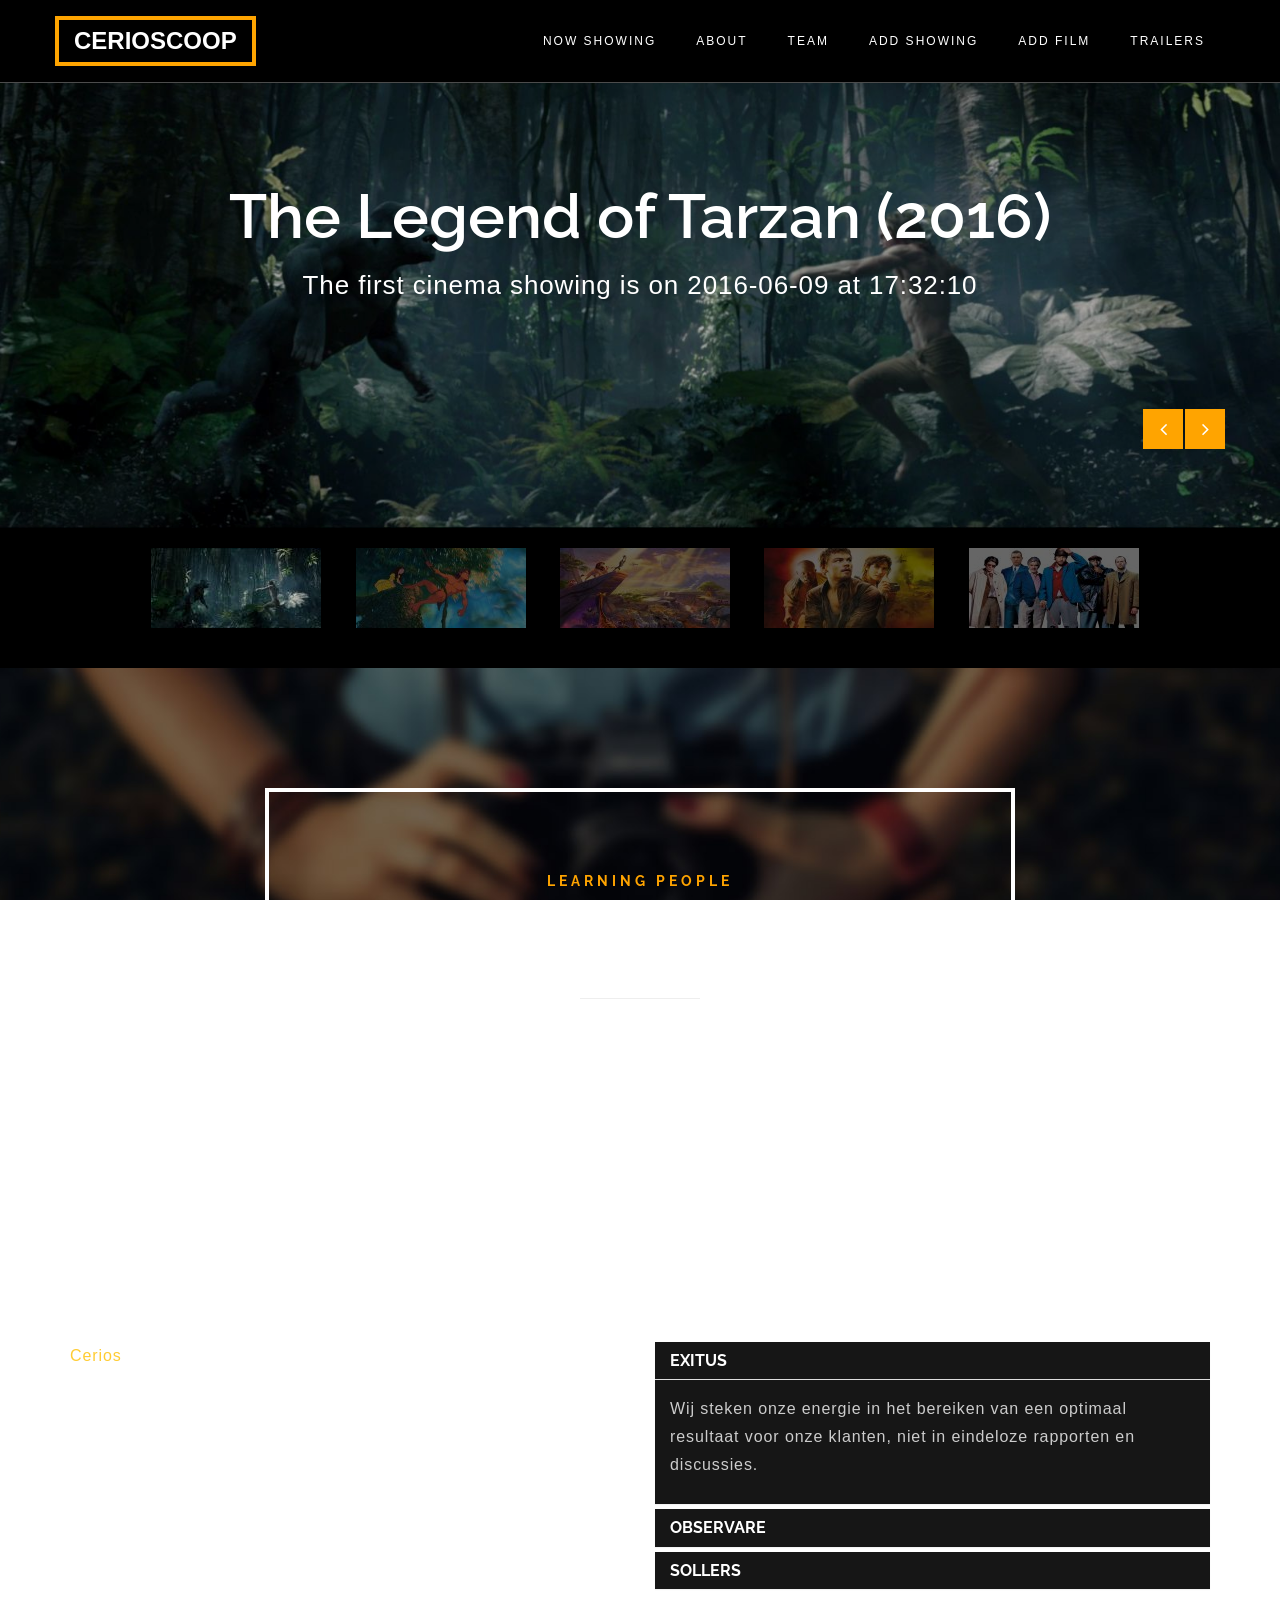
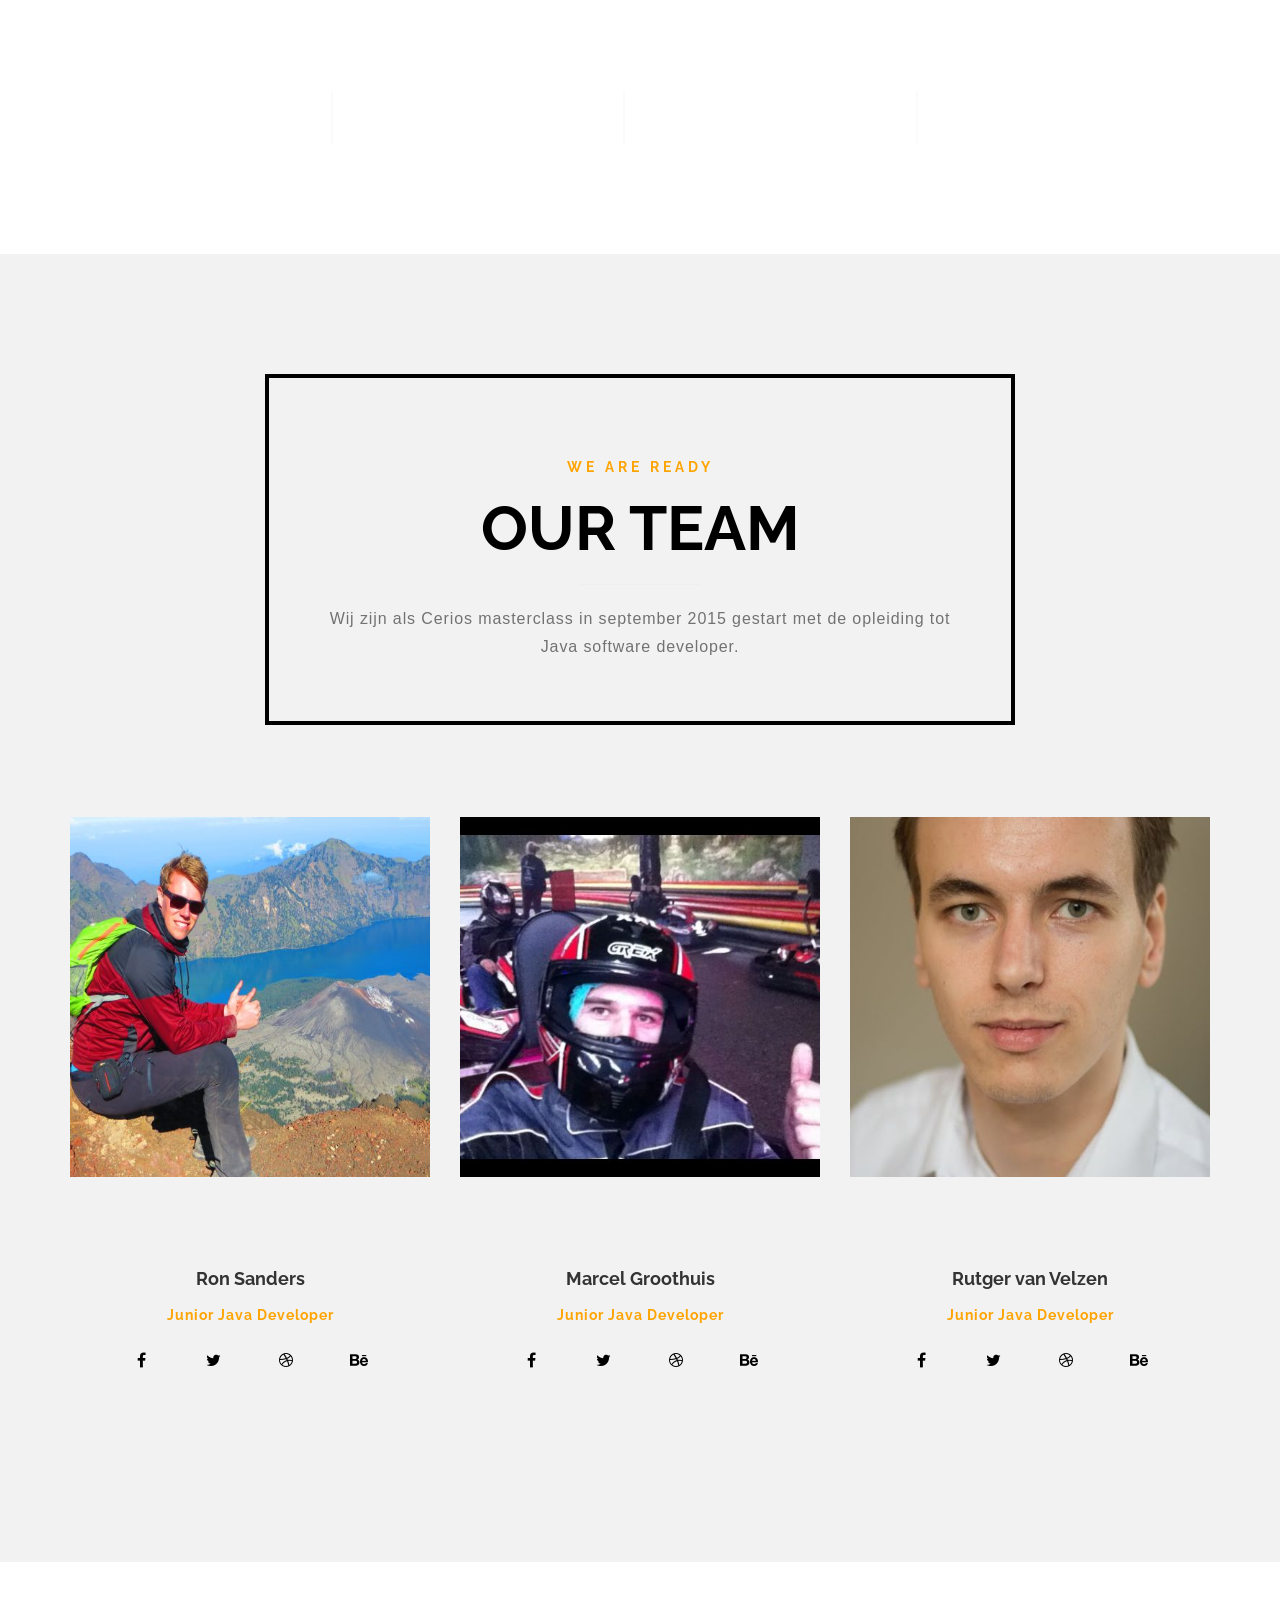
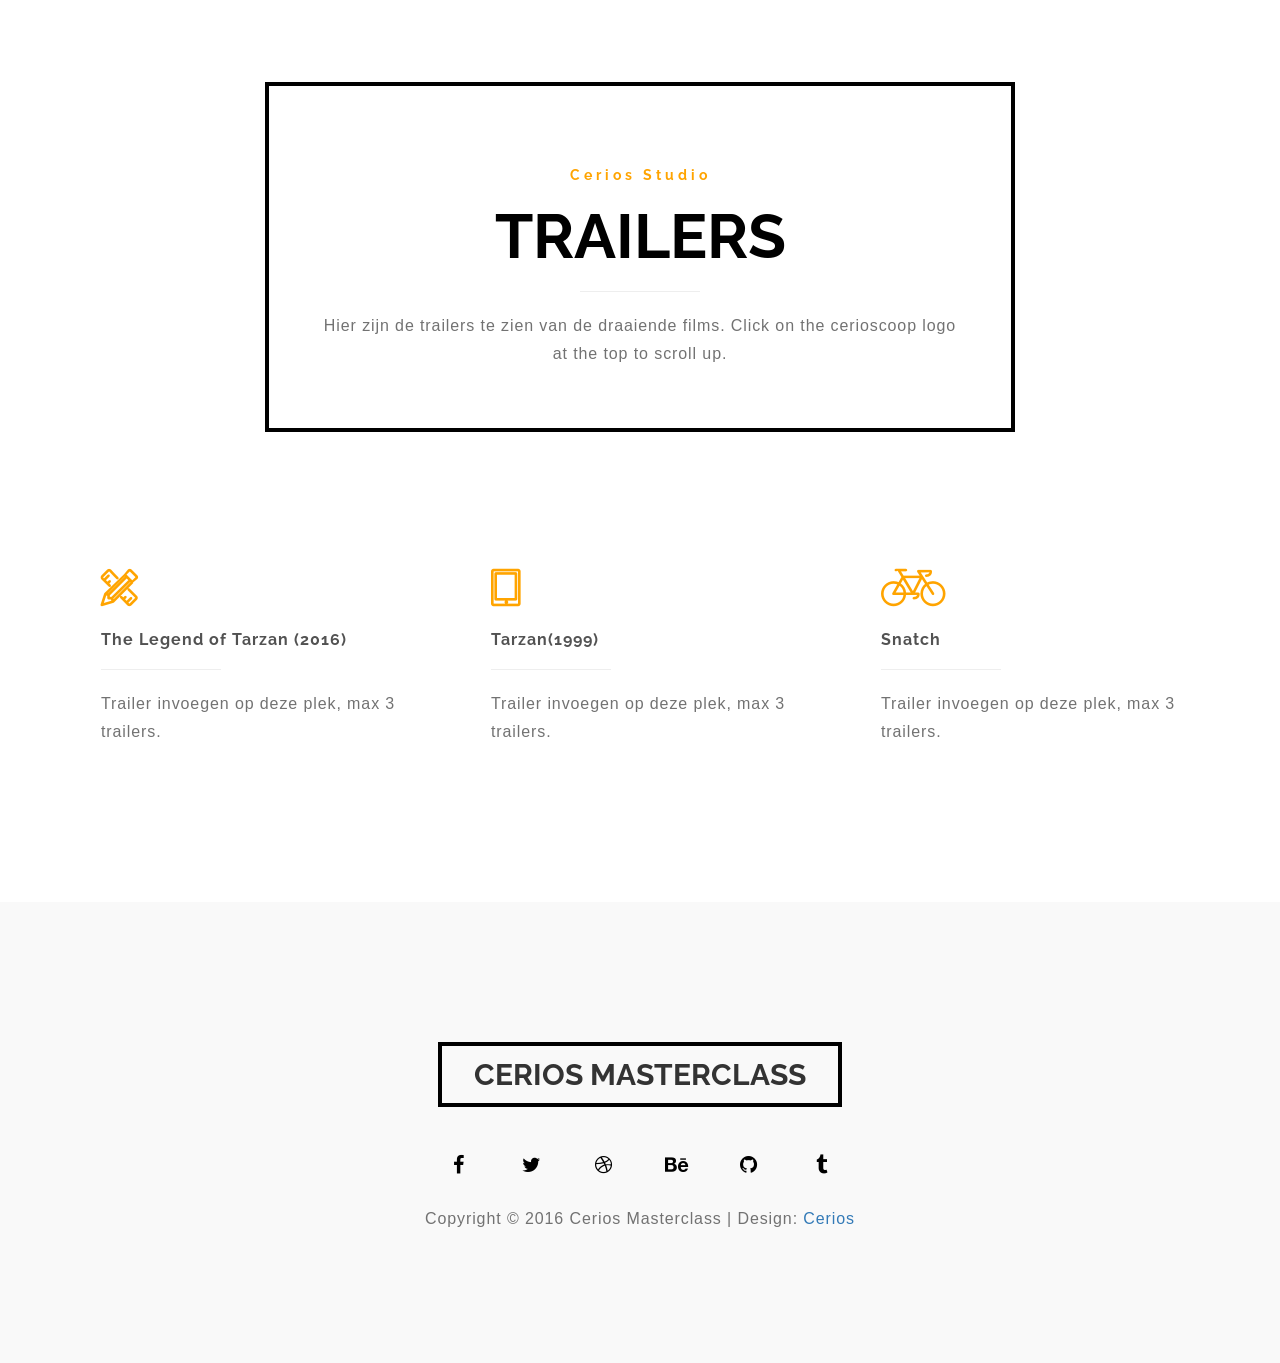
==== src/main/webapp/index.html @ 73bda1f7 "Merge remote-tracking branch 'refs/remotes/RonSanders/master'" ====
<!DOCTYPE html>
<html lang="en">
<head>

	<meta charset="utf-8">

	<!-- Template site title
   ================================================== -->
	<title>Cerioscoop made by the Cerios masterclass</title>

	<meta http-equiv="X-UA-Compatible" content="IE=Edge">
	<meta name="viewport" content="width=device-width, initial-scale=1">
	<meta name="keywords" content="">
	<meta name="description" content="">
<!--

Template 2078 Adventure

http://www.tooplate.com/view/2078-adventure

-->
	<!-- Bootstrap CSS
   ================================================== -->
	<link rel="stylesheet" href="css/bootstrap.min.css">

	<!-- Animate CSS
   ================================================== -->
	<link rel="stylesheet" href="css/animate.min.css">

	<!-- Font Icons
   ================================================== -->
	<link rel="stylesheet" href="css/font-awesome.min.css">
	<link rel="stylesheet" href="css/et-line-font.css">

	<!-- Nivo Lightbox CSS
   ================================================== -->
	<link rel="stylesheet" href="css/nivo-lightbox.css">
	<link rel="stylesheet" href="css/nivo_themes/default/default.css">

	<!-- Owl Carousel CSS
   ================================================== -->
   	<link rel="stylesheet" href="css/owl.theme.css">
	<link rel="stylesheet" href="css/owl.carousel.css">

	<!-- BxSlider CSS
   ================================================== -->
   	<link rel="stylesheet" href="css/bxslider.css">

   	<!-- Main CSS
   	================================================== -->
	<link rel="stylesheet" href="css/style.css">

	<!-- Google web font
   ================================================== -->
	<link href='https://fonts.googleapis.com/css?family=Raleway:700' rel='stylesheet' type='text/css'>
	
</head>

<body data-spy="scroll" data-target=".navbar-collapse" data-offset="50">


<!-- Preloader section
================================================== -->
<section  class="preloader">

	<div class="sk-rotating-plane"></div>

</section>


<!-- Navigation section
================================================== -->
<section class="navbar navbar-fixed-top custom-navbar" role="navigation">
	<div class="container">

		<div class="navbar-header">
			<button class="navbar-toggle" data-toggle="collapse" data-target=".navbar-collapse">
				<span class="icon icon-bar"></span>
				<span class="icon icon-bar"></span>
				<span class="icon icon-bar"></span>
			</button>
			<a href="#home" class="smoothScroll navbar-brand">CERIOSCOOP</a>
		</div>
		<div class="collapse navbar-collapse">
			<ul class="nav navbar-nav navbar-right">
            
				<!-- <li><a href="#home" class="smoothScroll">HOME</a></li> -->
                
				<li><a href="now-showing.jsp" class="smoothScroll">NOW SHOWING</a></li>
				<li><a href="#about" class="smoothScroll">ABOUT</a></li>
				<li><a href="#team" class="smoothScroll">TEAM</a></li>
				<li><a href="add-showing.html" class="smoothScroll">ADD SHOWING</a></li>
				<li><a href="add-film.html" class="smoothScroll">ADD FILM</a></li>
				<li><a href="#work" class="smoothScroll">TRAILERS</a></li>
			</ul>
		</div>

	</div>
</section>


<!-- Homepage section
================================================== -->
<div id="home">
	<div class="site-slider">
        <ul class="bxslider">
			<li>
                <img src="images/slider/slide1.jpg" alt="slider image 1">
                <div class="container">
                    <div class="row">
                        <div class="col-md-12">
                            <div class="slider-caption">
                                <h2>The Legend of Tarzan (2016)</h2>
                                <p class="color-white">The first cinema showing is on 2016-06-09 at 17:32:10</p>
                            </div>
                        </div>
                    </div>
                </div>
            </li>
            <li>
                <img src="images/slider/slide2.jpg" alt="slider image 2">
                <div class="container caption-wrapper">
                    <div class="slider-caption">
                        <h2>Tarzan (1999)</h2>
                        <p class="color-white">The first cinema showing is on 2016-06-09 at 17:32:10</p>
                    </div>
                </div>
            </li>
            <li>
                <img src="images/slider/slide3.jpg" alt="slider image 3">
                <div class="container">
                    <div class="row">
                        <div class="col-md-12">
                            <div class="slider-caption">
                                <h2>Lion King</h2>
                                <p class="color-white">The first cinema showing is on 2016-06-09 at 17:32:10</p>
                            </div>
                        </div>
                    </div>
                </div>
            </li>
            <li>
                <img src="images/slider/slide4.jpg" alt="slider image 4">
                <div class="container">
                    <div class="row">
                        <div class="col-md-12">
                            <div class="slider-caption">
                                <h2>Blood Diamond</h2>
                                <p class="color-white">The first cinema showing is on 2016-06-09 at 17:32:10</p>
                            </div>
                        </div>
                    </div>
                </div>
            </li>
            <li>
                <img src="images/slider/slide5.jpg" alt="slider image 5">
                <div class="container">
                    <div class="row">
                        <div class="col-md-12">
                            <div class="slider-caption">
                                <h2>Snatch</h2>
                               <p class="color-white">The first cinema showing is on 2016-06-09 at 17:32:10</p>
                            </div>
                        </div>
                    </div>
                </div>
            </li>
        </ul> <!-- /.bxslider -->
        <div class="bx-thumbnail-wrapper">
            <div class="container">
                <div class="row">
                    <div class="col-md-12">
                        <div id="bx-pager">
                            <a data-slide-index="0" href=""><img src="images/slider/thumb1.jpg" alt="thumbnail 1" /></a>
                            <a data-slide-index="1" href=""><img src="images/slider/thumb2.jpg" alt="thumbnail 2" /></a>
                            <a data-slide-index="2" href=""><img src="images/slider/thumb3.jpg" alt="thumbnail 3" /></a>
                            <a data-slide-index="3" href=""><img src="images/slider/thumb4.jpg" alt="thumbnail 4" /></a>
                            <a data-slide-index="4" href=""><img src="images/slider/thumb5.jpg" alt="thumbnail 5" /></a>
                        </div>
                    </div>
                </div>
            </div>
        </div>
    </div> <!-- /.site-slider -->
</div>

<!-- About section
================================================== -->
<section id="about" class="parallax-section">
	<div class="container">
		<div class="row">

			<!-- Section title
			================================================== -->
			<div class="col-md-offset-2 col-md-8 col-sm-offset-2 col-sm-8">
				<div class="section-title">
					<h5 class="wow bounceIn">LEARNING PEOPLE</h5>
					<h1 class="heading color-white">WHO WE ARE</h1>
					<hr>
					<p class="color-white">We're Cerios! Een jong bedrijf met ongeveer zestig werknemers dat organisaties helpt om complexe IT projecten succesvol te realiseren. Informatie over het project vanuit de Readme file</p>
				</div>
			</div>

			<div class="col-md-6 col-sm-12">
				<h2>CERIOS MASTERCLASS</h2>
				<p class="color-white"><a rel="nofollow" href="http://www.cerios.nl" target="_parent">Cerios</a> is begonnen met het opleiden van Java software developers en heeft voor ons een leuke studie-opdracht bedacht, namelijk maak een soort thuisbioscoop webapp. Het is de bedoeling dat de webapp gaandeweg steeds verder uitgebreid wordt.</p>
				<p class="color-white">In de nabije toekomst zullen er ook tester gaan deelnemen aan de cerioscoop studie-opdracht om zo de leercurve optimaal te stimuleren.</p>
			</div>

			<div class="col-md-6 col-sm-12">
				<h2 class="mobile-top">WHY CHOOSE US?</h2>
				<div class="panel-group" id="accordion" role="tablist" aria-multiselectable="true">

  					<div class="panel panel-default">
   						<div class="panel-heading" role="tab" id="headingOne">
      						<h4 class="panel-title">
        						<a role="button" data-toggle="collapse" data-parent="#accordion" href="#collapseOne" aria-expanded="true" aria-controls="collapseOne">
          							Exitus
        						</a>
      						</h4>
    					</div>
   						<div id="collapseOne" class="panel-collapse collapse in" role="tabpanel" aria-labelledby="headingOne">
      						<div class="panel-body">
        						<p>Wij steken onze energie in het bereiken van een optimaal resultaat voor onze klanten, niet in eindeloze rapporten en discussies.</p>
      						</div>
   						 </div>
 					 </div>

    				<div class="panel panel-default">
   						<div class="panel-heading" role="tab" id="headingTwo">
      						<h4 class="panel-title">
        						<a role="button" data-toggle="collapse" data-parent="#accordion" href="#collapseTwo" aria-expanded="true" aria-controls="collapseTwo">
          							Observare
        						</a>
      						</h4>
    					</div>
   						<div id="collapseTwo" class="panel-collapse collapse" role="tabpanel" aria-labelledby="headingTwo">
      						<div class="panel-body">
        						<p>Wij hebben met al onze zintuigen continu aandacht voor onze omgeving. Dat verhoogt ons bewustzijn waardoor we intuïtief kunnen reageren op veranderingen, die de voortgang van een traject verstoren.</p>
      						</div>
   						 </div>
 					 </div>

 					 <div class="panel panel-default">
   						<div class="panel-heading" role="tab" id="headingThree">
      						<h4 class="panel-title">
        						<a role="button" data-toggle="collapse" data-parent="#accordion" href="#collapseThree" aria-expanded="true" aria-controls="collapseThree">
          							Sollers
        						</a>
      						</h4>
    					</div>
   						<div id="collapseThree" class="panel-collapse collapse" role="tabpanel" aria-labelledby="headingThree">
      						<div class="panel-body">
        						<p>Dankzij onze praktische vindingrijkheid zijn wij in staat om nieuwe paden te ontdekken en succesvol te bewandelen. Dat levert resultaat op, ook waar dit niet meer verwacht wordt: wij gaan door waar anderen stoppen.</p>
      						</div>
   						 </div>
 					 </div>

 				 </div>
			</div>

			<div class="col-md-3 col-sm-3 col-xs-6">
				<div class="about-fact border-right">
					<span>32</span>
					<h4>EMPLOYEES</h4>
				</div>
			</div>

			<div class="col-md-3 col-sm-3 col-xs-6">
				<div class="about-fact border-right">
					<span>16</span>
					<h4>AWARDS</h4>
				</div>
			</div>

			<div class="col-md-3 col-sm-3 col-xs-6">
				<div class="about-fact border-right">
					<span>128</span>
					<h4>CONTIBUTORS</h4>
				</div>
			</div>

			<div class="col-md-3 col-sm-3 col-xs-6">
				<div class="about-fact">
					<span>5</span>
					<h4>COLLABORATORS</h4>
				</div>
			</div>

		</div>
	</div>
</section>


<!-- team section
================================================== -->
<section id="team" class="parallax-section">
	<div class="container">
		<div class="row">

			<!-- Section title
			================================================== -->
			<div class="col-md-offset-2 col-md-8 col-sm-offset-2 col-sm-8">
				<div class="section-title">
					<h5 class="wow bounceIn">WE ARE READY</h5>
					<h1 class="heading">OUR TEAM</h1>
					<hr>
					<p>Wij zijn als Cerios masterclass in september 2015 gestart met de opleiding tot Java software developer. </p>
				</div>
			</div>

			<div class="col-md-4 col-sm-6 wow fadeInUp" data-wow-delay="0.9s">
				<div class="team-wrapper">
					<img src="images/team1.jpg" class="img-responsive" alt="team img">
						<div class="team-des">
							<h4>Ron Sanders</h4>
							<h3>Junior Java Developer</h3>
							<ul class="social-icon">
								<li><a href="#" class="fa fa-facebook wow fadeIn" data-wow-delay="0.3s"></a></li>
								<li><a href="#" class="fa fa-twitter wow fadeIn" data-wow-delay="0.6s"></a></li>
								<li><a href="#" class="fa fa-dribbble wow fadeIn" data-wow-delay="0.6s"></a></li>
								<li><a href="#" class="fa fa-behance wow fadeIn" data-wow-delay="0.6"></a></li>
							</ul>
						</div>
				</div>
			</div>

			<div class="col-md-4 col-sm-6 wow fadeInUp" data-wow-delay="1.3s">
				<div class="team-wrapper">
					<img src="images/team2.jpg" class="img-responsive" alt="team img">
						<div class="team-des">
							<h4>Marcel Groothuis</h4>
							<h3>Junior Java Developer</h3>
							<ul class="social-icon">
								<li><a href="#" class="fa fa-facebook wow fadeIn" data-wow-delay="0.3s"></a></li>
								<li><a href="#" class="fa fa-twitter wow fadeIn" data-wow-delay="0.6s"></a></li>
								<li><a href="#" class="fa fa-dribbble wow fadeIn" data-wow-delay="0.6s"></a></li>
								<li><a href="#" class="fa fa-behance wow fadeIn" data-wow-delay="0.6"></a></li>
							</ul>
						</div>
				</div>
			</div>

			<div class="col-md-4 col-sm-6 wow fadeInUp" data-wow-delay="1.6s">
				<div class="team-wrapper">
					<img src="images/team3.jpg" class="img-responsive" alt="team img">
						<div class="team-des">
							<h4>Rutger van Velzen</h4>
							<h3>Junior Java Developer</h3>
							<ul class="social-icon">
								<li><a href="#" class="fa fa-facebook wow fadeIn" data-wow-delay="0.3s"></a></li>
								<li><a href="#" class="fa fa-twitter wow fadeIn" data-wow-delay="0.6s"></a></li>
								<li><a href="#" class="fa fa-dribbble wow fadeIn" data-wow-delay="0.6s"></a></li>
								<li><a href="#" class="fa fa-behance wow fadeIn" data-wow-delay="0.6"></a></li>
							</ul>
						</div>
				</div>
			</div>

		</div>
	</div>
</section>


<!-- Portfolio section
================================================== -->

<!-- Plan section
================================================== -->

<!-- Trailers section
================================================== -->
<section id="work" class="parallax-section">
	<div class="container">
		<div class="row">

			<!-- Section title
			================================================== -->
			<div class="col-md-offset-2 col-md-8 col-sm-offset-2 col-sm-8">
				<div class="section-title">
					<h5 class="wow bounceIn">Cerios Studio</h5>
					<h1 class="heading">TRAILERS</h1>
					<hr>
					<p>Hier zijn de trailers te zien van de draaiende films. Click on the cerioscoop logo at the top to scroll up.</p>
				</div>
			</div>


			<!-- Trailer Owl Carousel section
			================================================== -->
			<div id="owl-work" class="owl-carousel">

				<div class="item col-md-4 col-sm-6 wow fadeInUp" data-wow-delay="0.3s">
					<i class="icon-tools medium-icon"></i>
						<h3>The Legend of Tarzan (2016)</h3>
						<hr>
						<p>Trailer invoegen op deze plek, max 3 trailers.</p>
				</div>

				<div class="item col-md-4 col-sm-6 wow fadeInUp" data-wow-delay="0.6s">
					<i class="icon-tablet medium-icon"></i>
						<h3>Tarzan(1999)</h3>
						<hr>
						<p>Trailer invoegen op deze plek, max 3 trailers.</p>
				</div>

				<div class="item col-md-4 col-sm-6 wow fadeInUp" data-wow-delay="0.9s">
					<i class="icon-bike medium-icon"></i>
						<h3>Snatch</h3>
						<hr>
						<p>Trailer invoegen op deze plek, max 3 trailers.</p>
				</div>

			</div>

		</div>
	</div>
</section>

<!-- Footer section
================================================== -->
<footer>
	<div class="container">
		<div class="row">
			<div class="col-md-12 col-sm-12">

				<h2 class="wow bounceIn">CERIOS MASTERCLASS</h2>
				<ul class="social-icon">
					<li><a href="#" class="fa fa-facebook wow fadeIn" data-wow-delay="0.3s"></a></li>
					<li><a href="#" class="fa fa-twitter wow fadeIn" data-wow-delay="0.6s"></a></li>
					<li><a href="#" class="fa fa-dribbble wow fadeIn" data-wow-delay="0.9s"></a></li>
					<li><a href="#" class="fa fa-behance wow fadeIn" data-wow-delay="1s"></a></li>
					<li><a href="#" class="fa fa-github wow fadeIn" data-wow-delay="1.3s"></a></li>
					<li><a href="#" class="fa fa-tumblr wow fadeIn" data-wow-delay="1.6s"></a></li>
				</ul>
				<p>Copyright &copy; 2016 Cerios Masterclass 
                
                | Design: <a rel="nofollow" href="http://www.cerios.nl" target="_parent">Cerios</a></p>

			</div>
		</div>
	</div>
</footer>


<!-- Javascript 
================================================== -->
<script src="js/jquery.js"></script>
<script src="js/bootstrap.min.js"></script>
<script src="js/smoothscroll.js"></script>
<script src="js/nivo-lightbox.min.js"></script>
<script src="js/jquery.easing-1.3.js"></script>
<script src="js/plugins.js"></script>
<script src="js/owl.carousel.min.js"></script>
<script src="js/jquery.parallax.js"></script>
<script src="js/wow.min.js"></script>
<script src="js/custom.js"></script>

</body>
</html>
---- src/main/webapp/css/nivo_themes/default/default.css ----
/*
 * Nivo Lightbox Default Theme v1.0
 * http://dev7studios.com/nivo-lightbox
 *
 * Copyright 2013, Dev7studios
 * Free to use and abuse under the MIT license.
 * http://www.opensource.org/licenses/mit-license.php
 */
 
.nivo-lightbox-theme-default.nivo-lightbox-overlay { 
	background: #666;
	background: rgba(0,0,0,0.6); 
}
.nivo-lightbox-theme-default .nivo-lightbox-content.nivo-lightbox-loading { background: url(loading.gif) no-repeat 50% 50%; }

.nivo-lightbox-theme-default .nivo-lightbox-nav {
	top: 10%;
	width: 8%;
	height: 80%;
	text-indent: -9999px;
	background-repeat: no-repeat;
	background-position: 50% 50%;
	opacity: 0.5;
}
.nivo-lightbox-theme-default .nivo-lightbox-nav:hover { 
	opacity: 1; 
	background-color: rgba(0,0,0,0.5);
}
.nivo-lightbox-theme-default .nivo-lightbox-prev { 
	background-image: url(prev.png); 
	border-radius: 0 3px 3px 0;
}
.nivo-lightbox-theme-default .nivo-lightbox-next { 
	background-image: url(next.png); 
	border-radius: 3px 0 0 3px;
}

.nivo-lightbox-theme-default .nivo-lightbox-close {
	display: block;
	background: url(close.png) no-repeat;
	width: 48px;
	height: 48px;
	text-indent: -9999px;
	padding: 5px;
	opacity: 0.5;
}
.nivo-lightbox-theme-default .nivo-lightbox-close:hover { opacity: 1; }

.nivo-lightbox-theme-default .nivo-lightbox-title-wrap { bottom: -7%; }
.nivo-lightbox-theme-default .nivo-lightbox-title {
	font: 14px/20px 'Helvetica Neue', Helvetica, Arial, sans-serif;
	font-style: normal;
	font-weight: normal;
	background: #000;
	color: #fff;
	padding: 7px 15px;
	border-radius: 30px;
}

.nivo-lightbox-theme-default .nivo-lightbox-image img {
	background: #fff;
	-webkit-box-shadow: 0px 1px 1px rgba(0,0,0,0.4);
	        box-shadow: 0px 1px 1px rgba(0,0,0,0.4);
}
.nivo-lightbox-theme-default .nivo-lightbox-ajax,
.nivo-lightbox-theme-default .nivo-lightbox-inline {
	background: #fff;
	padding: 40px;
	-webkit-box-shadow: 0px 1px 1px rgba(0,0,0,0.4);
	        box-shadow: 0px 1px 1px rgba(0,0,0,0.4);
}

@media (-webkit-min-device-pixel-ratio: 1.3),
       (-o-min-device-pixel-ratio: 2.6/2),
       (min--moz-device-pixel-ratio: 1.3),
       (min-device-pixel-ratio: 1.3),
       (min-resolution: 1.3dppx) {

	.nivo-lightbox-theme-default .nivo-lightbox-content.nivo-lightbox-loading { 
		background-image: url(loading@2x.gif); 
		-webkit-background-size: 32px 32px; 
		        background-size: 32px 32px;
	}
	.nivo-lightbox-theme-default .nivo-lightbox-prev { 
		background-image: url(prev@2x.png); 
		-webkit-background-size: 48px 48px; 
		        background-size: 48px 48px;
	}
	.nivo-lightbox-theme-default .nivo-lightbox-next { 
		background-image: url(next@2x.png); 
		-webkit-background-size: 48px 48px; 
		        background-size: 48px 48px;
	}
	.nivo-lightbox-theme-default .nivo-lightbox-close { 
		background-image: url(close@2x.png); 
		-webkit-background-size: 16px 16px; 
		        background-size: 16px 16px;
	}
	
}
---- src/main/webapp/css/style.css ----
/*

Template 2078 Adventure

http://www.tooplate.com/view/2078-adventure

*/

/* Body 
------------------------------------- */
body {
    background: #ffffff;
    font-family: Arial, Helvetica, sans-serif;
    font-weight: normal;
    position: relative;
}

html,body {
     overflow-x: hidden;
     font-size: 100%;
     width: 100%;
     -webkit-font-smoothing: antialiased;
     -moz-osx-font-smoothing: grayscale;
     vertical-align: baseline;
  }

img {
  vertical-align: middle;
}

/* Typography
------------------------------------- */
h1,h2,h3,h4,h5 {
  font-family: 'Raleway', sans-serif;
  font-weight: bold;
}

h3 {
  color: #525252;
  letter-spacing: 1px;
}

h5 {
  color: #ffa400;
  letter-spacing: 4px;
  padding-top: 22px;
}

.heading {
  color: #000000;
  font-size: 62px;
}

p {
  color: #727272;
  letter-spacing: 0.9px;
  line-height: 28px;
}

a {
  outline: none !important;
}

hr {
  width: 120px;
}

.color-white {
  color: #FFF;
}

.color-white a {
  color: #FC3;
}


/* All Section styles
------------------------------------- */
.section-title {
  border: 4px solid #000;
  padding: 50px;
  position: relative;
  text-align: center;
  margin-bottom: 92px;
}

#about .section-title, #plan .section-title {
  border-color: #ffffff;
}

.panel {
	background-color: #161616;
	border: 0px;
}

.panel-title {
	color: #FFF;
}

.panel-body p {
	color: #CCC;
}

.medium-icon {
  color: #ffa400;
  font-size: 36px !important;
  font-weight: bold;
}

#work, #about, #team, 
#portfolio, #plan, #contact {
	padding-top: 120px;
	padding-bottom: 100px;
}

#team, #portfolio, #contact {
  text-align: center;
}

.parallax-section {
  background-attachment: fixed !important;
  background-size: cover !important;
}


/* preloader styles
/* ========================================== */
.preloader {
    position: fixed;
    top: 0;
    left: 0;
    width: 100%;
    height: 100%;
    z-index: 99999;
    display: flex;
    flex-flow: row nowrap;
    justify-content: center;
    align-items: center;
    background: none repeat scroll 0 0 #fff;
}

.sk-rotating-plane {
  width: 40px;
  height: 40px;
  background-color: #ffa400;
  -webkit-animation: sk-rotatePlane 1.2s infinite ease-in-out;
          animation: sk-rotatePlane 1.2s infinite ease-in-out; }

@-webkit-keyframes sk-rotatePlane {
  0% {
    -webkit-transform: perspective(120px) rotateX(0deg) rotateY(0deg);
            transform: perspective(120px) rotateX(0deg) rotateY(0deg); }
  50% {
    -webkit-transform: perspective(120px) rotateX(-180.1deg) rotateY(0deg);
            transform: perspective(120px) rotateX(-180.1deg) rotateY(0deg); }
  100% {
    -webkit-transform: perspective(120px) rotateX(-180deg) rotateY(-179.9deg);
            transform: perspective(120px) rotateX(-180deg) rotateY(-179.9deg); } }

@keyframes sk-rotatePlane {
  0% {
    -webkit-transform: perspective(120px) rotateX(0deg) rotateY(0deg);
            transform: perspective(120px) rotateX(0deg) rotateY(0deg); }
  50% {
    -webkit-transform: perspective(120px) rotateX(-180.1deg) rotateY(0deg);
            transform: perspective(120px) rotateX(-180.1deg) rotateY(0deg); }
  100% {
    -webkit-transform: perspective(120px) rotateX(-180deg) rotateY(-179.9deg);
            transform: perspective(120px) rotateX(-180deg) rotateY(-179.9deg); } }


/* navigation styles
/* ========================================== */
.custom-navbar {
    background: #000000;
    border: none;
    margin-bottom: 0;
    text-align: center;
}

.custom-navbar .navbar-brand  {
  border: 4px solid #ffa400;
  color: #ffffff;
  font-weight: 600;
  font-size: 24px;
  padding-top: 11px;
}

.custom-navbar .navbar-brand .navbar-toggle {
    background: #ffa400;
     padding: 4px 6px;
    font-size: 16px;
    color: #fff;
}

.custom-navbar .nav li {
  
}    

.custom-navbar .nav li a {
	display: block;
	padding: 15px 20px;
    color: #ffffff;
    font-size: 12px;
    font-weight: 400;
    letter-spacing: 2px;
 }

.custom-navbar .nav li a:hover {
  background: transparent;
}

.custom-navbar .nav > li > a:focus {
  background-color: transparent;
  color: #ffa400;
  outline: none;
}

.custom-navbar .nav li.active > a {
  border-bottom: 2px solid #ffffff;
}

.custom-navbar .navbar-toggle {
    border: none;
}
.custom-navbar .navbar-toggle .icon-bar {
    background: #ffa400;
    border-color: transparent;
}

@media(min-width:768px) {

    .custom-navbar {
         border-bottom: 1px solid rgba(250,250,250,0.3);
        padding: 16px;
       background: #000000;
    }

    .custom-navbar.top-nav-collapse {
       padding: 16px;
      background: #000000;
      border-bottom: 0;
    }
}

@media (max-width: 767px) {

   .custom-navbar .nav li.active > a {
        border-bottom: 2px solid transparent !important;
        color: #ffa400;
    }

}


/* BxSlider Section Style
/* ========================================== */
.site-slider ul {
  margin: 0;
  padding: 0;
  list-style: none;
}
.site-slider ul li {
  float: left;
  margin: 0;
}

.bx-wrapper img {
  opacity: 0.8;
  filter: alpha(opacity=80);
}

.bx-wrapper {
  background-color: #000000;
}

.bx-thumbnail-wrapper {
  background-color: #000000;
  text-align: center;
  margin-top: -1px;
  position: relative;
}

.caption-wrapper {
  position: relative;
}

.slider-caption {
  position: absolute;
  z-index: 988;
  bottom: 200px;
  color: #ffffff;
  display: inline-block;
  right: 0;
  left: 0;
  text-align: center;
  padding: 0 20px 20px 20px;
}
.slider-caption h2 {
  font-size: 62px;
  font-weight: 600;
  display: inline-block;
  margin-bottom: 20px;
}
.slider-caption p {
	font-size: 26px;
}

#bx-pager a {
  margin: 20px 10px 0 20px;
  padding: 0 0 40px 0;
  display: inline-block;
  opacity: 0.4;
  filter: alpha(opacity=40);
  outline: 0;
  border: 0;
}
#bx-pager a.active {
  opacity: 1;
  filter: alpha(opacity=100);
}
#bx-pager a img {
  outline: 0;
  border: 0;
}

.bx-controls {
  position: relative;
}

.bx-controls-direction {
  position: absolute;
  text-align: right;
  bottom: 80px;
  right: -2px;
  z-index: 998;
}
.bx-controls-direction a {
  width: 40px;
  height: 40px;
  background-color: #ffa400;
  text-decoration: none;
  display: block;
  float: left;
  margin-right: 2px;
  line-height: 40px;
  text-align: center;
  font-size: 20px;
  color: white;
}


/* work section styles
/* ========================================== */
#work .col-md-4 {
  display: block;
  width: 100%;
  border: 4px solid transparent;
  padding: 42px;
  transition: all 0.4s linear;
}

#work .col-md-4:hover {
  border: 4px solid #000000;
}

#work h3 {
  font-size: 16px;
}

#work .col-md-4 hr {
  margin-left: 0;
}


/* about section styles
/* ========================================== */
#about {
  background: url('../images/about-bg.jpg') 50% 0 repeat-y fixed;
  -webkit-background-size: cover;
  background-size: cover;
  background-position: center;
  color: #ffffff;
}
#about h2 {
  padding-bottom: 20px;
}

#about .panel-group .panel, #about .panel {
  border-radius: 0;
}

#about .panel-heading {
  background: transparent;
  text-transform: uppercase;
  padding: 0;
}

#about .panel-title > a {
  text-decoration: none;
  display: block;
  width: 100%;
  padding: 10px 15px;
}

#about .about-fact {
  margin-top: 82px;
  text-align: center;
  position: relative;
  display: block;
}

#about .border-right {
   border-right: 2px solid rgba(250,250,250,0.8);
}


/* team section styles
/* ========================================== */
#team {
  background: #f2f2f2;
}

#team h3 {
  color: #ffa400;
  font-size: 14px;
  font-weight: bold;
}

#team .team-wrapper .team-des {
  cursor: pointer;
  position: relative;
  bottom: 0;
  transition: all 0.4s linear;
  padding: 62px 22px 62px 22px;
  margin-top: 20px;
}

#team .team-wrapper:hover .team-des {
  background: #ffffff;
  bottom: 100px;
}

#team .team-wrapper .social-icon li a {
  font-size: 16px;
}


/* portfolio section styles
/* ========================================== */
#portfolio .col-md-4 {
  padding: 12px;
}

.grid {
  position: relative;
  margin: 0 auto;
  padding: 1em 0 4em;
  max-width: 1000px;
  list-style: none;
  text-align: center;
}

/* Common style */
.grid figure {
  position: relative;
  float: left;
  overflow: hidden;
  max-width: 100%;
  min-width: 320px;
  max-width: 480px;
  max-height: 360px;
  width: 100%;
  cursor: pointer;
  text-align: center;
}

.grid figure img {
  position: relative;
  display: block;
  min-height: 100%;
  max-width: 100%;
}

.grid figure figcaption {
  padding: 2em;
  text-transform: uppercase;
  font-size: 1.25em;
  -webkit-backface-visibility: hidden;
  backface-visibility: hidden;
}

.grid figure figcaption::before,
.grid figure figcaption::after {
  pointer-events: none;
}

.grid figure figcaption,
.grid figure figcaption > a {
  position: absolute;
  top: 0;
  left: 0;
  width: 100%;
  height: 100%;
}

figure.effect-zoe figcaption {
  top: auto;
  bottom: 0;
  padding: 1em;
  height: 3.75em;
  background: rgba(250,250,250,0.6);
  color: #ffffff;
  -webkit-transition: -webkit-transform 0.35s;
  transition: transform 0.35s;
  -webkit-transform: translate3d(0,100%,0);
  transform: translate3d(0,100%,0);
}

figure.effect-zoe h2 {
  font-size: 22px;
  float: left;
  position: relative;
  bottom: 16px;
}

figure.effect-zoe h2 {
  display: inline-block;
}

figure.effect-zoe p.icon-links a {
  float: right;
  font-size: 1.2em;
  padding-right: 18px;
}

figure.effect-zoe h2,
figure.effect-zoe p.icon-links a {
  color: #000000 !important;
  -webkit-transition: -webkit-transform 0.35s;
  transition: transform 0.35s;
  -webkit-transform: translate3d(0,200%,0);
  transform: translate3d(0,200%,0);
}

figure.effect-zoe:hover figcaption,
figure.effect-zoe:hover h2,
figure.effect-zoe:hover p.icon-links a {
  -webkit-transform: translate3d(0,0,0);
  transform: translate3d(0,0,0);
}

figure.effect-zoe:hover h2 {
  -webkit-transition-delay: 0.05s;
  transition-delay: 0.05s;
}

figure.effect-zoe:hover p.icon-links a:first-child {
  -webkit-transition-delay: 0.2s;
  transition-delay: 0.2s;
}

#portfolio .portfolio-bottom  {
  padding-top: 62px;
  position: relative;
  clear: both;
}

#portfolio .portfolio-bottom h2  {
  letter-spacing: 2px;
}

#portfolio .portfolio-bottom .btn {
  background: transparent;
  border: 4px solid #000000;
  border-radius: 0;
  color: #000000;
  font-weight: bold;
  letter-spacing: 2px;
  padding: 12px 42px;
  margin-top: 40px;
  margin-right: 16px;
  transition: all 0.4s ease-in-out;
}

#portfolio .portfolio-bottom .btn:hover {
  background: #000000;
  color: #ffffff;
  border-color: transparent;
}


/* plan section styles
/* ========================================== */
#plan {
  background: url('../images/plan-bg.jpg') 50% 0 repeat-y fixed;
  -webkit-background-size: cover;
  background-size: cover;
  background-position: center;
  color: #ffffff;
}

#plan .plan {
  border: 4px solid #ffffff;
  padding: 40px;
  transition: all 0.4s linear;
  margin-bottom: 20px;
}

#plan .plan:hover {
  background: #000000;
  border-color: #ffa400;
}

#plan .plan-title {
  font-size: 42px;
}

#plan .plan-title, #plan .plan-price {
  padding: 16px;
}

#plan small {
  color: #ffa400;
}

#plan .plan-list li {
  padding: 10px 0 10px 0;
}

#plan .plan-button .btn {
  background: transparent;
  border: 4px solid #ffffff;
  border-radius: 0;
  color: #ffffff;
  font-weight: bold;
  letter-spacing: 2px;
  padding: 12px 42px;
  margin-top: 40px;
  margin-right: 16px;
  transition: all 0.4s ease-in-out;
}

#plan .plan-button .btn:hover {
  background: #ffffff;
  color: #ffa400;
  border-color: transparent;
}


/* contact section styles
/* ========================================== */
#contact .medium-icon {
  color: #ffa400;
  padding-top: 10px;
  padding-right: 10px;
}

#contact .form-control {
  background: transparent;
  border-radius: 0;
  box-shadow: none;
  margin-top: 10px;
  margin-bottom: 10px;
  transition: all 0.4s ease-in-out;
}

#contact .form-control:focus {
  border-color: #ffa400;
}

#contact input {
  height: 54px;
}

#contact input[type="submit"] {
  background: #000000;
  border: 4px solid transparent;
  color: #ffffff;
  letter-spacing: 1px;
  margin-top: 18px;
  height: 58px;
}

#contact input[type="submit"]:hover {
  background: transparent;
  border-color: #000000;
  color: #000000;
}

#contact .contact-detail {
  background: #ffffff;
  border: 4px solid #000000;
  position: relative;
  top: 140px;
}

#contact .contact-detail .col-md-6 {
  padding: 82px;
}

#contact .contact-detail .col-md-6:first-child {
  border-right: 4px solid #000000;
}


/* footer section styles
/* ========================================== */
footer {
  background: #f9f9f9;
  text-align: center;
  padding-top: 120px;
  padding-bottom: 120px;
}

footer h2 {
  border: 4px solid #000000;
  display: inline-block;
  padding: 12px 32px 12px 32px;
  margin-bottom: 32px;
}

.social-icon {
  padding: 0;
  margin: 0;
}

.social-icon li {
  list-style: none;
  display: inline-block;
  padding: 6px;
}

.social-icon li a {
  color: #000000;
  font-size: 20px;
  font-weight: 300;
  width: 40px;
  height: 40px;
  line-height: 40px;
  text-align: center;
  text-decoration: none;
  transition: all 0.4s ease-in-out;
  margin: 0 8px 14px 8px;
}

.social-icon li a:hover {
  background: #000000;
  color: #ffffff;
}


/*------------------------------------------------------
  RESPONSIVE STYLES 
--------------------------------------------------------*/
@media (max-width: 1200px) {
  .bx-thumbnail-wrapper {
    display: none;
  }

  .slider-caption {
    bottom: 80px;
  }

  .bx-controls-direction {
    bottom: 30px;
  }
}

@media (max-width: 980px) {
  .heading {
    font-size: 62px;
  }
  .custom-navbar .navbar-brand  {
  border: none;
  font-size: 18px;
  }
  .bx-controls-direction {
    right: 30px;
  }
  .slider-caption {
    display: none;
  }
}

@media (max-width: 768px) {
  
  #about .mobile-top {
    padding-top: 32px;
  }
  #work .col-md-4 {
    text-align: center;
  }
  #work .col-md-4 hr {
    margin-left: auto;
  }
  .grid figure img {
  margin-bottom: 22px;
  }
  #portfolio .portfolio-bottom {
    position: relative;
    top: 62px;
  }
  #contact .contact-detail {
    border: 0;
  }
  #contact .contact-detail .col-md-6:first-child {
    border-right: 0;
  }
  #contact .contact-detail .col-md-6 {
    padding: 42px;
  }
  #contact .contact-detail {
    top: 40px;
  }
}

@media (max-width: 767px) {
  .site-slider {
    padding-top: 50px;
  }
  #plan .plan {
    padding-right: 0;
    margin: 54px auto 54px auto;
    width: 360px;
  }
}

@media (max-width: 502px) {
  #plan .plan {
    width: 310px;
  }
}

@media (max-width: 440px) {
  .heading {
    font-size: 37px;
  }
}

@media (max-width: 320px) {
  .heading {
    font-size: 32px;
  }
  h5 {
    font-size: 11px;
  }
}
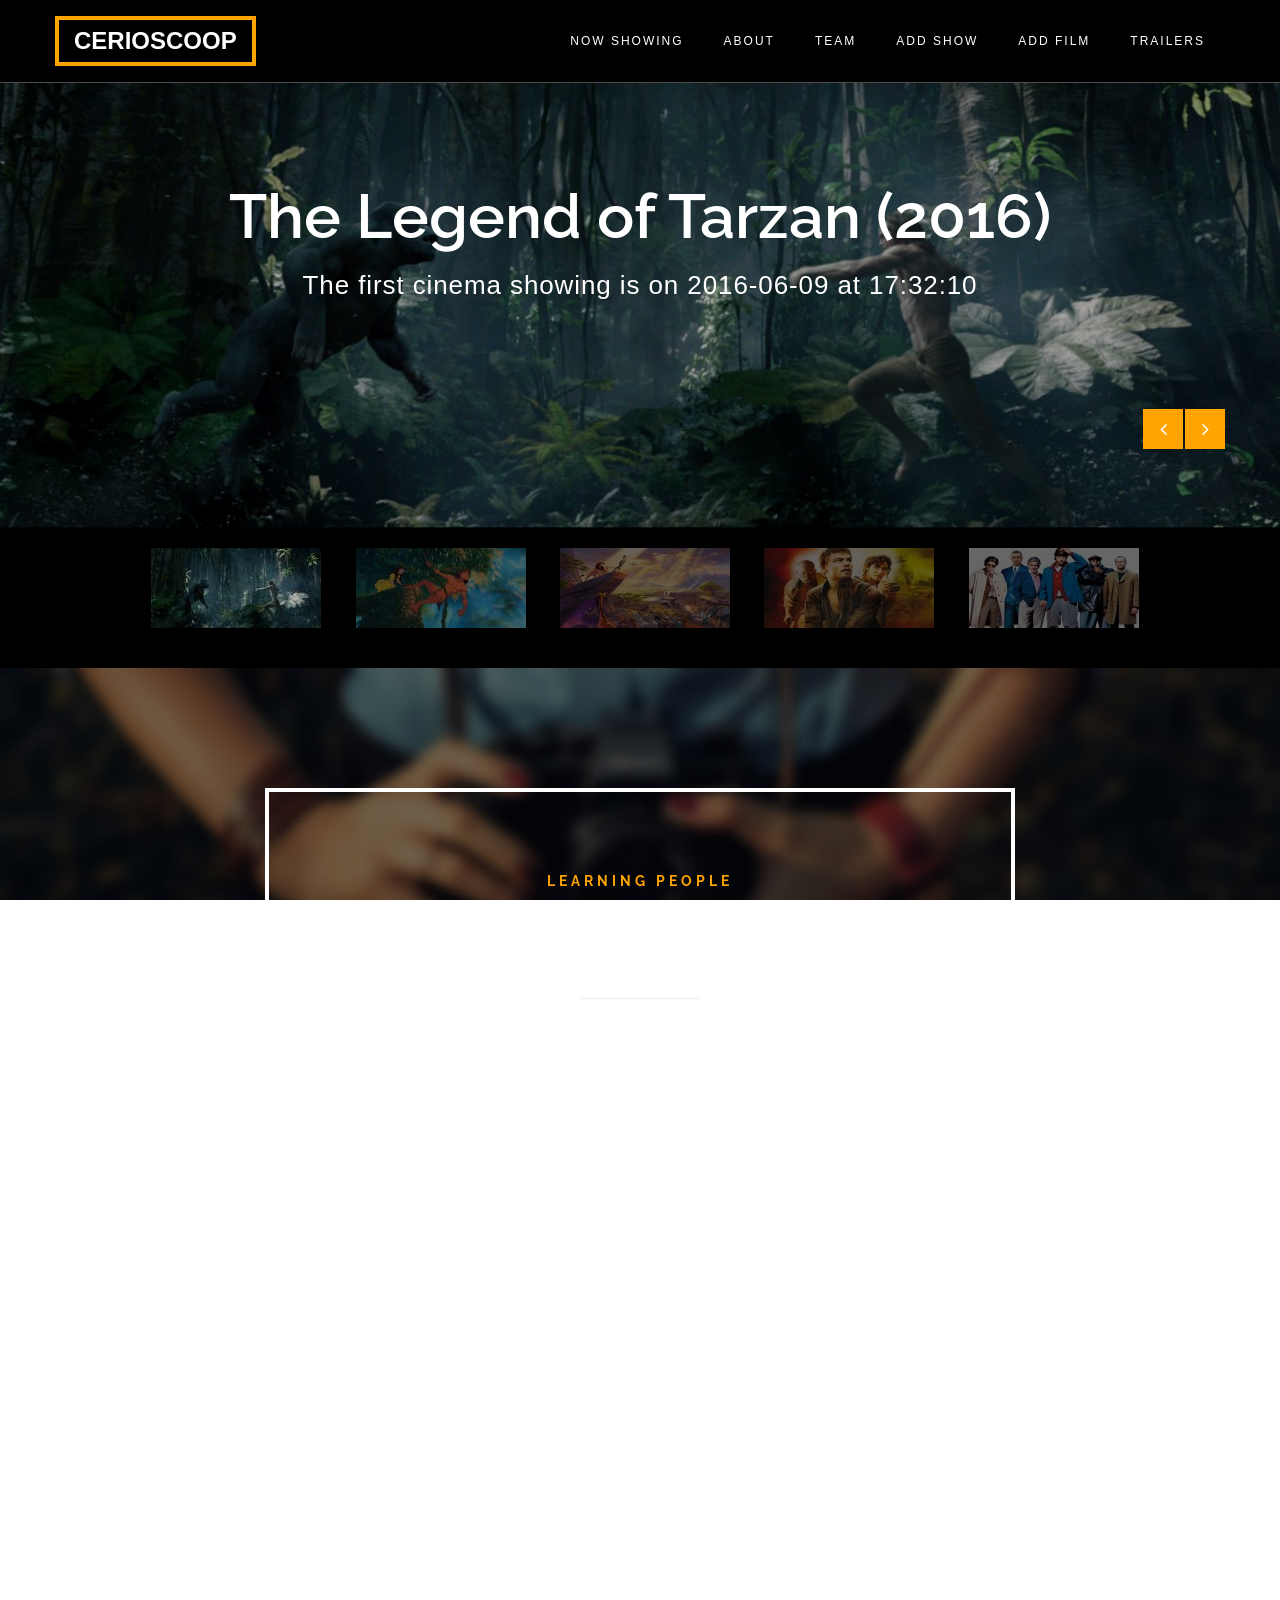
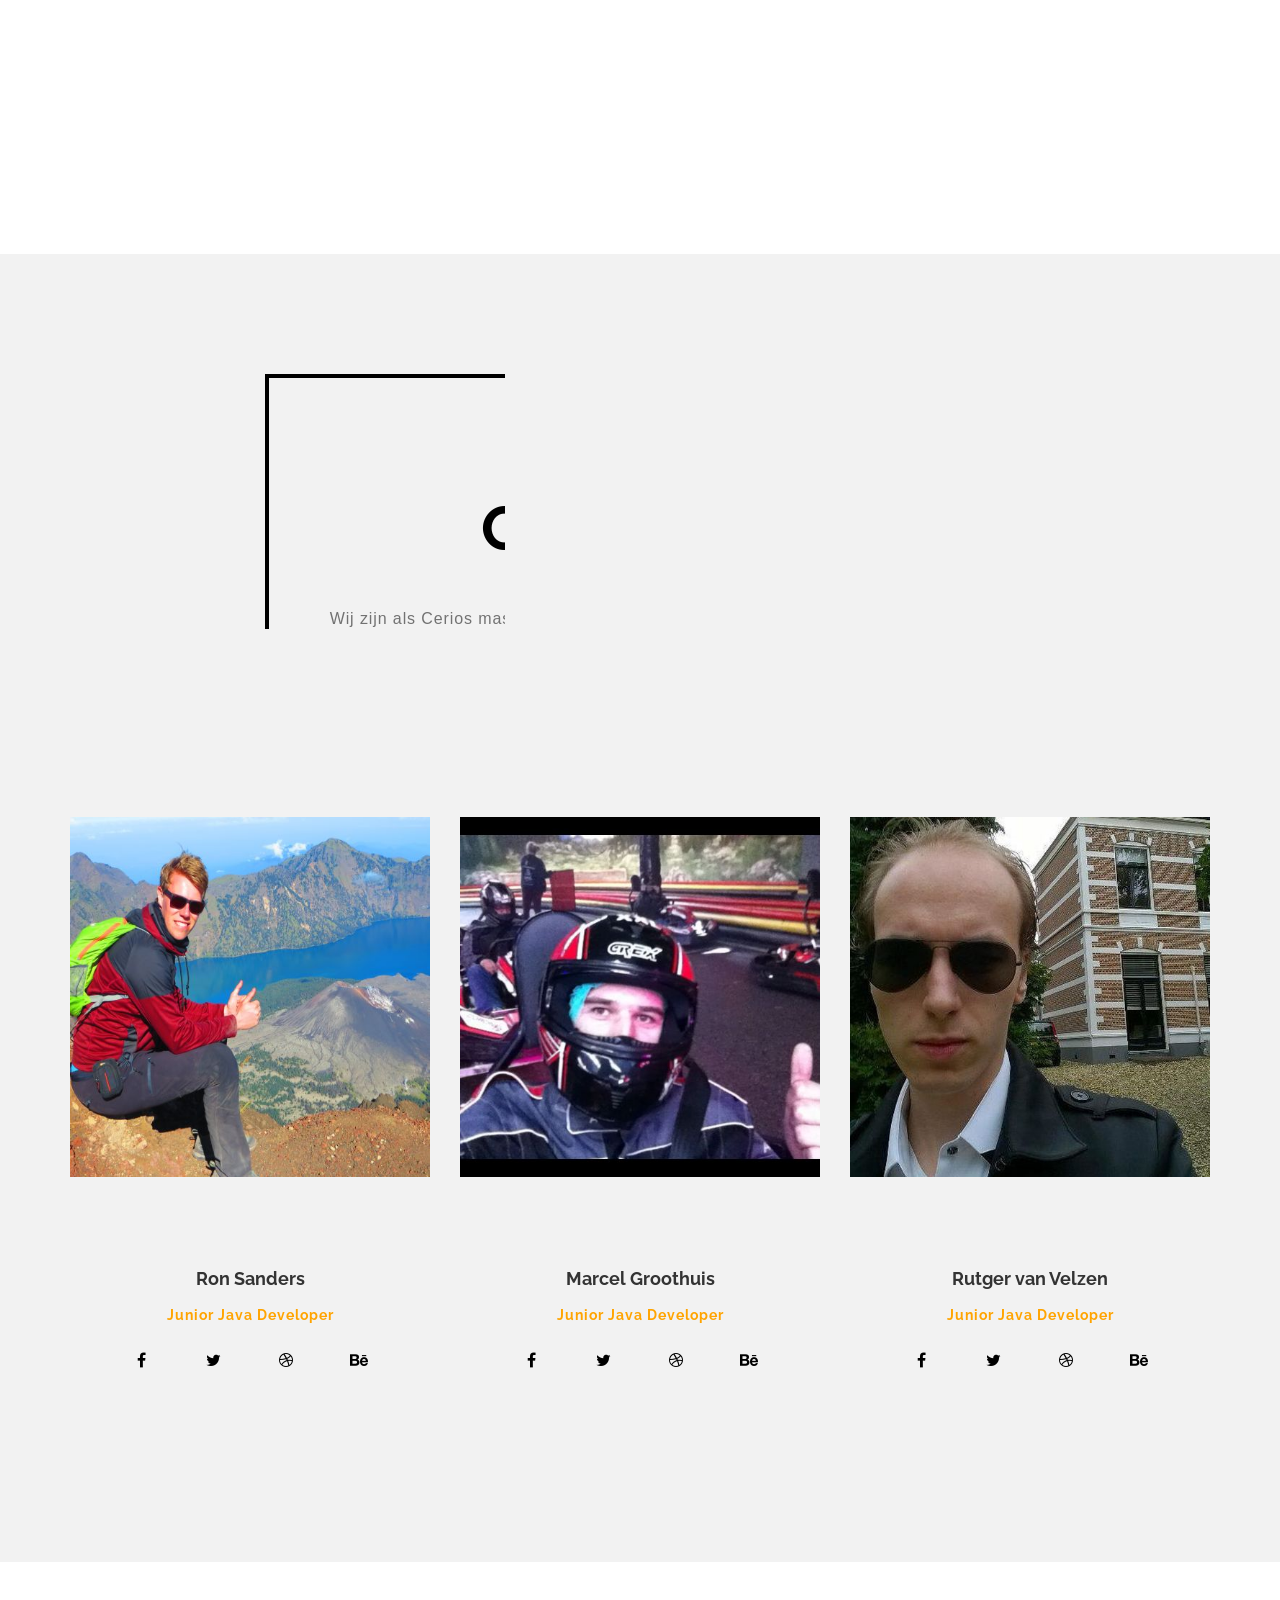
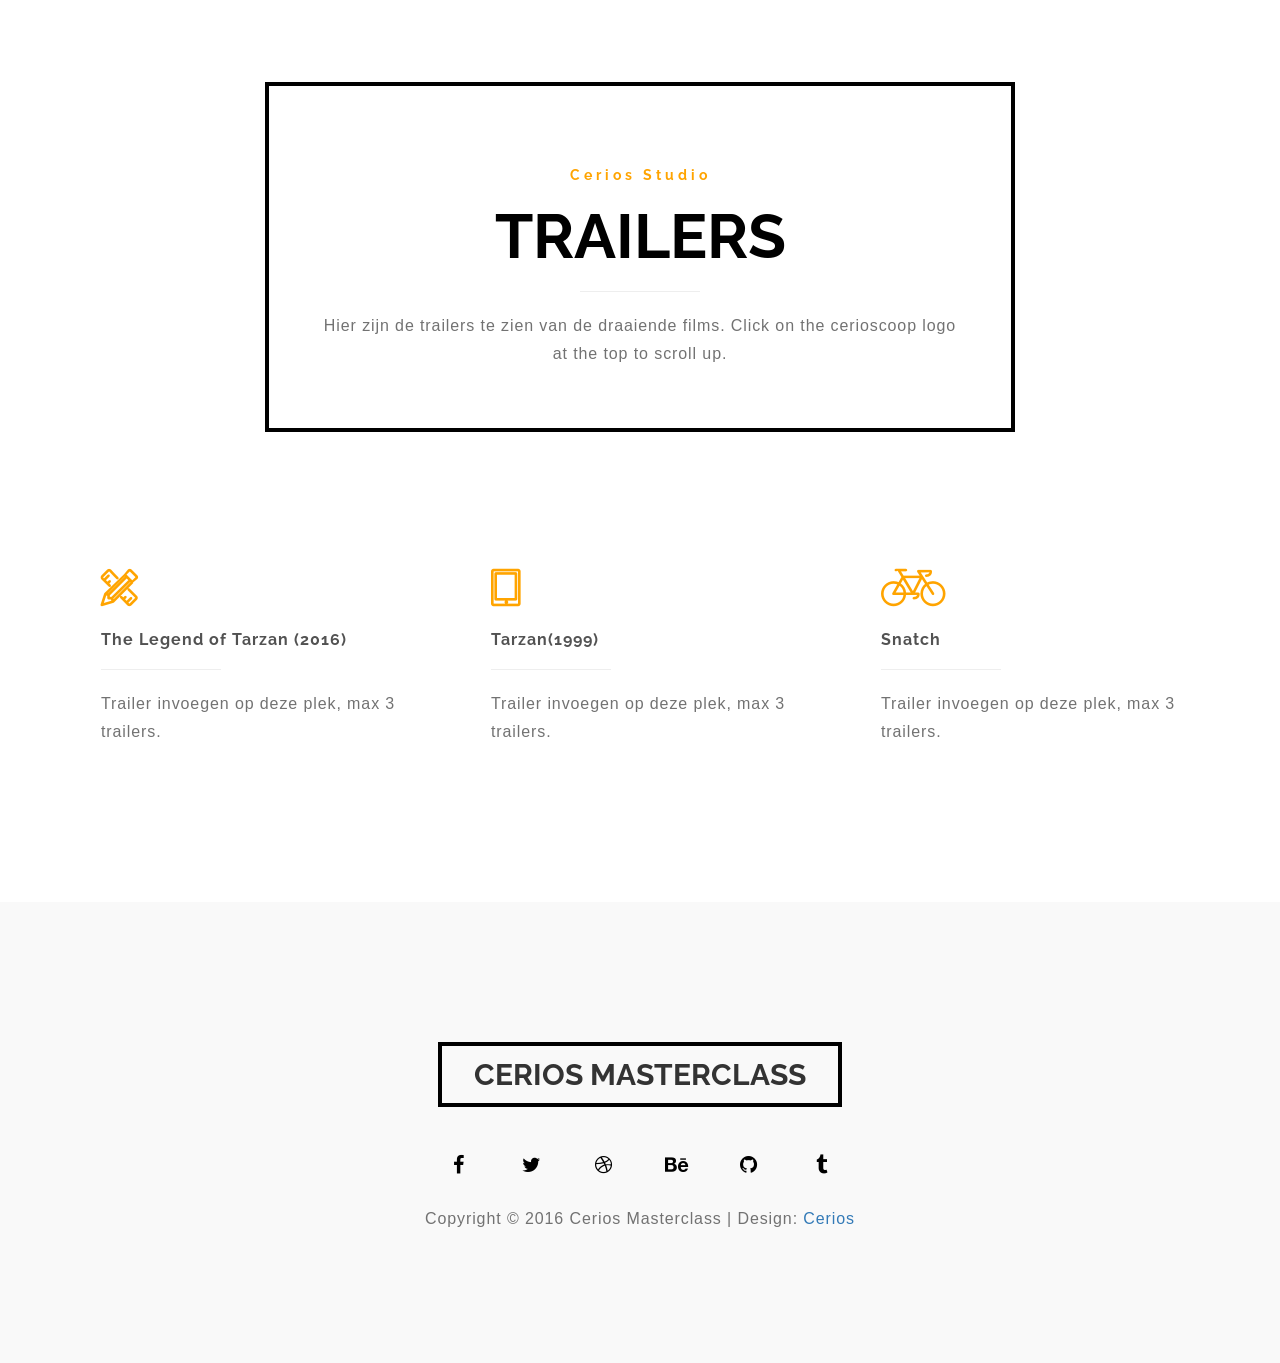
==== commit 03dd4e82: "Merge remote-tracking branch 'refs/remotes/RonSanders/develop' into develop" ====
--- a/src/main/webapp/index.html
+++ b/src/main/webapp/index.html
@@ -89,7 +89,7 @@
 				<li><a href="now-showing.jsp" class="smoothScroll">NOW SHOWING</a></li>
 				<li><a href="#about" class="smoothScroll">ABOUT</a></li>
 				<li><a href="#team" class="smoothScroll">TEAM</a></li>
-				<li><a href="add-showing.html" class="smoothScroll">ADD SHOWING</a></li>
+				<li><a href="add-show.html" class="smoothScroll">ADD SHOW</a></li>
 				<li><a href="add-film.html" class="smoothScroll">ADD FILM</a></li>
 				<li><a href="#work" class="smoothScroll">TRAILERS</a></li>
 			</ul>
